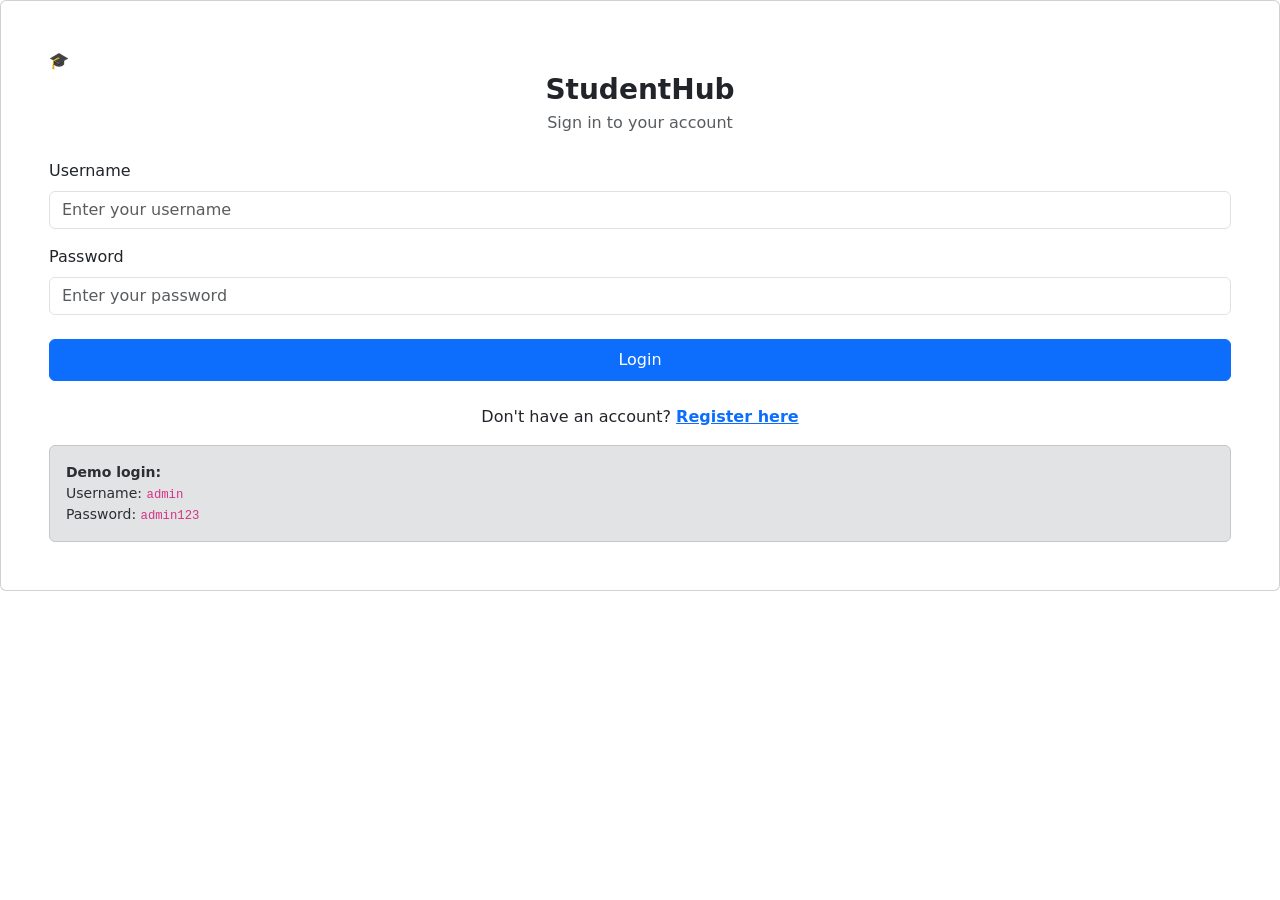
==== index.html @ 5d801b8f "Initial commit - StudentHub" ====
<!DOCTYPE html>
<html lang="en">
<head>
    <meta charset="UTF-8">
    <meta name="viewport" content="width=device-width, initial-scale=1">

    <!-- Page information (content management: title and metadata) -->
    <title>Login | StudentHub - Student Management System</title>
    <meta name="description" content="Log in to StudentHub, a student management system prototype for CDIM262.">
    <meta name="author" content="Your Name">

    <!-- Bootstrap 5.3.3 CSS (official CDN) -->
    <link href="https://cdn.jsdelivr.net/npm/bootstrap@5.3.3/dist/css/bootstrap.min.css" rel="stylesheet"
          integrity="sha384-QWTKZyjpPEjISv5WaRU9OFeRpok6YctnYmDr5pNlyT2bRjXh0JMhjY6hW+ALEwIH" crossorigin="anonymous">

    <!-- Our own CSS (must come after Bootstrap) -->
    <link rel="stylesheet" href="css/style.css">
</head>

<body data-page="login">

    <main class="auth-wrapper">
        <div class="card auth-card">
            <div class="card-body p-4 p-md-5">

                <!-- Logo and heading -->
                <div class="brand-logo" aria-hidden="true">🎓</div>
                <h1 class="h3 text-center fw-bold mb-1">StudentHub</h1>
                <p class="text-center text-muted mb-4">Sign in to your account</p>

                <!-- Error / success messages appear here (filled by script.js) -->
                <div id="loginAlert" role="alert"></div>

                <!-- Login form. "novalidate" lets our own JavaScript show the messages -->
                <form id="loginForm" novalidate>
                    <div class="mb-3">
                        <label for="username" class="form-label">Username</label>
                        <input type="text" class="form-control" id="username"
                               placeholder="Enter your username" autocomplete="username">
                    </div>

                    <div class="mb-4">
                        <label for="password" class="form-label">Password</label>
                        <input type="password" class="form-control" id="password"
                               placeholder="Enter your password" autocomplete="current-password">
                    </div>

                    <button type="submit" class="btn btn-primary w-100 py-2">Login</button>
                </form>

                <!-- Link to the register page -->
                <p class="text-center mt-4 mb-3">
                    Don't have an account? <a href="register.html" class="fw-semibold">Register here</a>
                </p>

                <!-- Demo credentials, so the lecturer can test quickly -->
                <div class="alert alert-secondary small mb-0" role="note">
                    <strong>Demo login:</strong><br>
                    Username: <code>admin</code><br>
                    Password: <code>admin123</code>
                </div>

            </div>
        </div>
    </main>

    <!-- Our JavaScript (at the end of the body) -->
    <script src="js/script.js"></script>
</body>
</html>
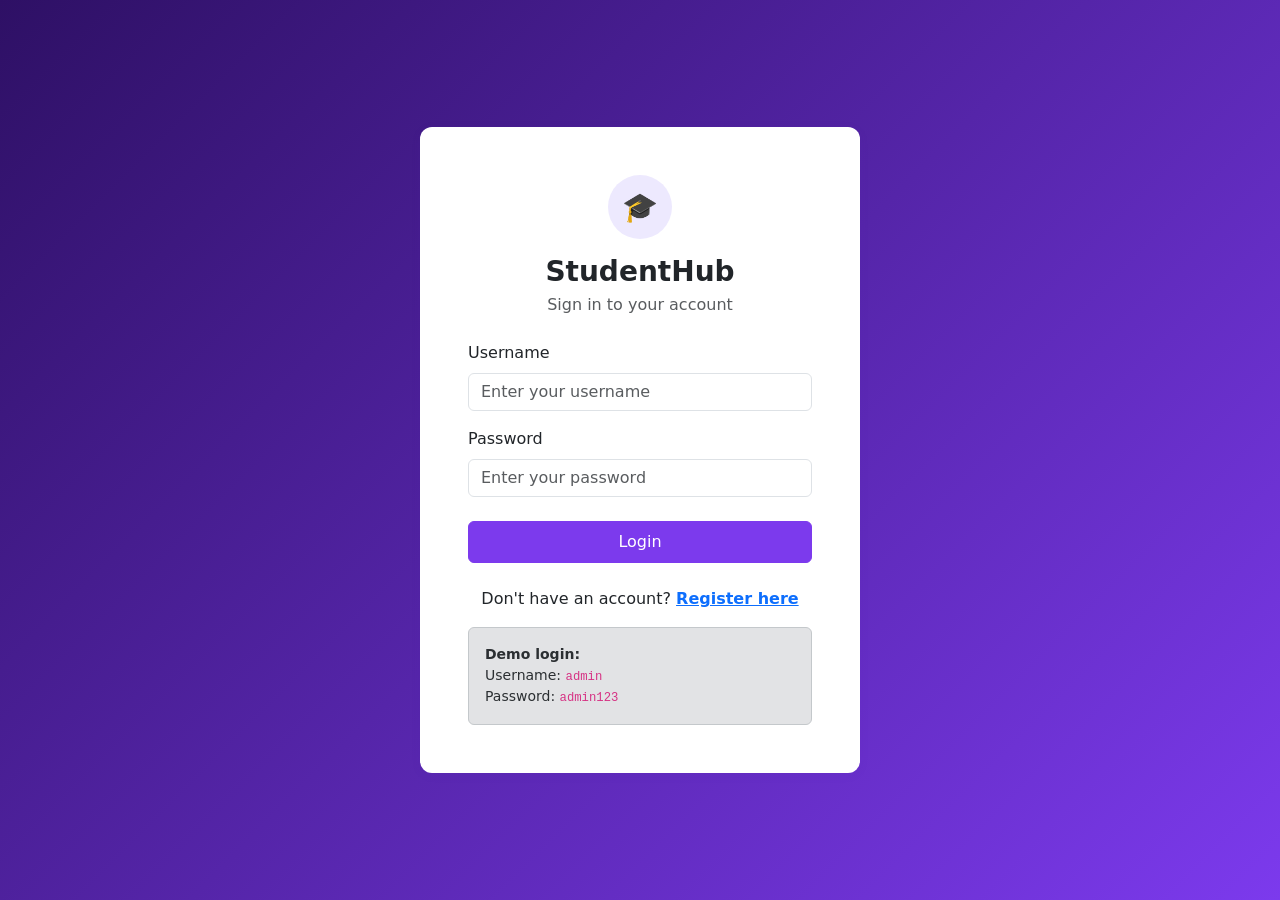
==== commit d2664cac: "index.html" ====
--- a/index.html
+++ b/index.html
@@ -14,7 +14,7 @@
           integrity="sha384-QWTKZyjpPEjISv5WaRU9OFeRpok6YctnYmDr5pNlyT2bRjXh0JMhjY6hW+ALEwIH" crossorigin="anonymous">
 
     <!-- Our own CSS (must come after Bootstrap) -->
-    <link rel="stylesheet" href="css/style.css">
+    <link rel="stylesheet" href="style.css">
 </head>
 
 <body data-page="login">
@@ -65,6 +65,6 @@
     </main>
 
     <!-- Our JavaScript (at the end of the body) -->
-    <script src="js/script.js"></script>
+    <script src="script.js"></script>
 </body>
-</html>+</html>
--- a/style.css
+++ b/style.css
@@ -0,0 +1,203 @@
+/* ==========================================================
+   StudentHub - Main Stylesheet
+   Course: CDIM262
+   Theme: Purple and White
+   Note: Bootstrap 5.3.3 handles layout. This file only adds
+         our colours and extra styling on top of it.
+   ========================================================== */
+
+
+/* ---------- 1. THEME COLOURS (CSS variables) ---------- */
+:root {
+    --purple-900: #2e1065;
+    --purple-700: #5b21b6;
+    --purple-600: #7c3aed;
+    --purple-500: #8b5cf6;
+    --purple-100: #ede9fe;
+    --purple-50:  #f5f3ff;
+    --text-dark:  #1f2937;
+    --text-muted: #6b7280;
+
+    /* Tell Bootstrap that "primary" now means purple */
+    --bs-primary: #7c3aed;
+    --bs-primary-rgb: 124, 58, 237;
+    --bs-link-color: #7c3aed;
+    --bs-link-hover-color: #5b21b6;
+}
+
+
+/* ---------- 2. GENERAL PAGE STYLE ---------- */
+body {
+    background-color: var(--purple-50);
+    color: var(--text-dark);
+}
+
+
+/* ---------- 3. BOOTSTRAP BUTTON OVERRIDES ---------- */
+.btn-primary {
+    --bs-btn-bg: #7c3aed;
+    --bs-btn-border-color: #7c3aed;
+    --bs-btn-hover-bg: #5b21b6;
+    --bs-btn-hover-border-color: #5b21b6;
+    --bs-btn-active-bg: #5b21b6;
+    --bs-btn-active-border-color: #5b21b6;
+    --bs-btn-disabled-bg: #7c3aed;
+    --bs-btn-disabled-border-color: #7c3aed;
+    --bs-btn-focus-shadow-rgb: 124, 58, 237;
+}
+
+.btn-outline-primary {
+    --bs-btn-color: #7c3aed;
+    --bs-btn-border-color: #7c3aed;
+    --bs-btn-hover-bg: #7c3aed;
+    --bs-btn-hover-border-color: #7c3aed;
+    --bs-btn-active-bg: #7c3aed;
+    --bs-btn-active-border-color: #7c3aed;
+    --bs-btn-focus-shadow-rgb: 124, 58, 237;
+}
+
+
+/* ---------- 4. FORM STYLE ---------- */
+/* Purple glow when a user clicks inside an input box */
+.form-control:focus,
+.form-select:focus {
+    border-color: var(--purple-500);
+    box-shadow: 0 0 0 0.25rem rgba(124, 58, 237, 0.2);
+}
+
+
+/* ---------- 5. LOGIN AND REGISTER PAGES ---------- */
+/* Full-screen purple background with the card in the centre */
+.auth-wrapper {
+    min-height: 100vh;
+    display: flex;
+    align-items: center;
+    justify-content: center;
+    padding: 1rem;
+    background: linear-gradient(135deg, var(--purple-900), var(--purple-600));
+}
+
+.auth-card {
+    width: 100%;
+    max-width: 440px;
+    border: none;
+    border-radius: 1rem;
+    box-shadow: 0 15px 40px rgba(0, 0, 0, 0.25);
+}
+
+/* Round purple logo badge shown above the form title */
+.brand-logo {
+    width: 64px;
+    height: 64px;
+    border-radius: 50%;
+    background-color: var(--purple-100);
+    color: var(--purple-600);
+    font-size: 1.8rem;
+    display: flex;
+    align-items: center;
+    justify-content: center;
+    margin: 0 auto 1rem;
+}
+
+
+/* ---------- 6. NAVIGATION BAR ---------- */
+.navbar-studenthub {
+    background: linear-gradient(90deg, var(--purple-900), var(--purple-600));
+}
+
+.navbar-studenthub .nav-link {
+    color: rgba(255, 255, 255, 0.8);
+    border-radius: 0.5rem;
+    padding: 0.5rem 1rem;
+}
+
+.navbar-studenthub .nav-link:hover {
+    color: #ffffff;
+    background-color: rgba(255, 255, 255, 0.15);
+}
+
+/* The page you are currently on is highlighted in white */
+.navbar-studenthub .nav-link.active {
+    color: var(--purple-700);
+    background-color: #ffffff;
+    font-weight: 600;
+}
+
+
+/* ---------- 7. PAGE HEADER ---------- */
+.page-header h1 {
+    font-size: 1.75rem;
+    font-weight: 700;
+    color: var(--purple-900);
+}
+
+
+/* ---------- 8. CARDS AND STATISTICS ---------- */
+.card {
+    border: none;
+    border-radius: 0.75rem;
+    box-shadow: 0 2px 10px rgba(91, 33, 182, 0.08);
+}
+
+/* Small lift effect when the mouse hovers over a statistics card */
+.stat-card {
+    transition: transform 0.2s ease, box-shadow 0.2s ease;
+}
+
+.stat-card:hover {
+    transform: translateY(-4px);
+    box-shadow: 0 8px 20px rgba(91, 33, 182, 0.18);
+}
+
+.stat-icon {
+    width: 52px;
+    height: 52px;
+    border-radius: 0.75rem;
+    background-color: var(--purple-100);
+    font-size: 1.5rem;
+    display: flex;
+    align-items: center;
+    justify-content: center;
+}
+
+.stat-number {
+    font-size: 1.9rem;
+    font-weight: 700;
+    color: var(--purple-700);
+    line-height: 1.1;
+}
+
+/* Keeps the Chart.js chart a fixed, tidy height */
+.chart-container {
+    position: relative;
+    height: 320px;
+}
+
+
+/* ---------- 9. TABLES ---------- */
+.table-custom thead th {
+    background-color: var(--purple-100);
+    color: var(--purple-900);
+    border-bottom: 2px solid var(--purple-500);
+    white-space: nowrap;
+}
+
+.table-custom tbody tr:hover {
+    background-color: var(--purple-50);
+}
+
+
+/* ---------- 10. BADGES ---------- */
+.badge-purple {
+    background-color: var(--purple-100);
+    color: var(--purple-700);
+}
+
+
+/* ---------- 11. FOOTER ---------- */
+.site-footer {
+    color: var(--text-muted);
+    font-size: 0.875rem;
+    text-align: center;
+    padding: 1.5rem 0;
+}
